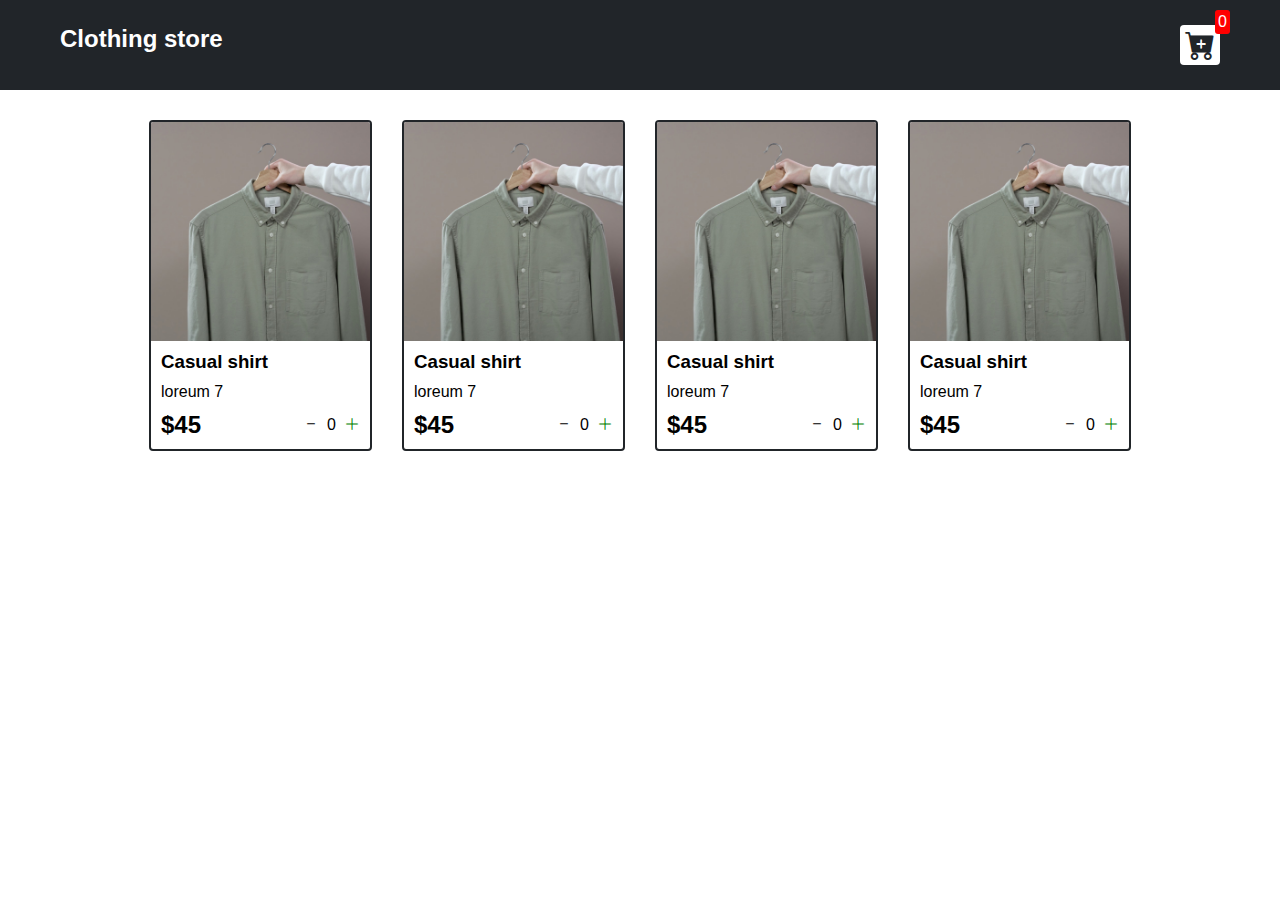
==== index.html @ 443152c6 "setup" ====
<html lang="en">
<head>
    <meta charset="UTF-8">
    <meta http-equiv="X-UA-Compatible" content="IE=edge">
    <meta name="viewport" content="width=device-width, initial-scale=1.0">
    <title>Javascript css</title>
    <link rel="stylesheet" href="./src/styles.css"/>
    <link rel="stylesheet" href="https://cdn.jsdelivr.net/npm/bootstrap-icons@1.8.3/font/bootstrap-icons.css">
</head>
<body>
    <div class="navbar">
        <h2>Clothing store</h2>
        <div class="cart">
            <i class="bi bi-cart-plus-fill"></i>
            <div class="cartAmount">0</div>
        </div>
    </div>
    <div class="shop" id="shop">
        <div class="item">
         <img width = '220' src="images/img-1.jpg" alt="shirt">
         <div class="details">
             <h3>Casual shirt</h3>
             <p>loreum 7</p>
             <div class="price-quantity">
                 <h2>$45</h2>
                 <div class="buttons">
                    <i class="bi bi-dash"></i>
                    <div class="quantity">0</div>
                    <i class="bi bi-plus-lg"></i> 
                 </div>
             </div>
         </div>
        </div>
        <div class="item">
            <img width = '220' src="images/img-1.jpg" alt="shirt">
            <div class="details">
                <h3>Casual shirt</h3>
                <p>loreum 7</p>
                <div class="price-quantity">
                    <h2>$45</h2>
                    <div class="buttons">
                       <i class="bi-dash"></i>
                       <div class="quantity">0</div>
                       <i class="bi-plus-lg"></i> 
                    </div>
                </div>
            </div>
        </div>
        <div class="item">
            <img width = '220' src="images/img-1.jpg" alt="shirt">
            <div class="details">
                <h3>Casual shirt</h3>
                <p>loreum 7</p>
                <div class="price-quantity">
                    <h2>$45</h2>
                    <div class="buttons">
                       <i class="bi-dash"></i>
                       <div class="quantity">0</div>
                       <i class="bi-plus-lg"></i> 
                    </div>
                </div>
            </div>
        </div>
        <div class="item">
            <img width = '220' src="images/img-1.jpg" alt="shirt">
            <div class="details">
                <h3>Casual shirt</h3>
                <p>loreum 7</p>
                <div class="price-quantity">
                    <h2>$45</h2>
                    <div class="buttons">
                       <i class="bi-dash"></i>
                       <div class="quantity">0</div>
                       <i class="bi-plus-lg"></i> 
                    </div>
                </div>
            </div>
        </div>
    </div>
</body>
</html>
---- src/styles.css ----
* {
    margin: 0;
    padding: 0;
    box-sizing: border-box;
  }
  
  body {
    font-family: sans-serif;
  }
  
  i {
    cursor: pointer;
  }
  
  a {
    text-decoration: none;
    color: white;
  }
  
  
  
  .navbar {
    display: flex;
    flex-direction: row;
    justify-content: space-between;
    background-color: #212529;
    color: white;
    padding: 25px 60px;
    margin-bottom: 30px;
  }
  .cart {
    position: relative;
    background-color: #fff;
    color: #212529;
    font-size: 30px;
    padding: 5px;
    border-radius: 4px;
  }
  
  .cartAmount {
    position: absolute;
    top: -15px;
    right: -10px;
    font-size: 16px;
    background-color: red;
    color: white;
    padding: 3px;
    border-radius: 3px;
  }
  .shop {
    display: grid;
    grid-template-columns: repeat(4, 223px);
    gap: 30px;
    justify-content: center;
    margin-bottom: 50px;
  }
  @media (max-width: 1000px) {
    .shop {
      grid-template-columns: repeat(2, 223px);
    }
  }
  
  @media (max-width: 500px) {
    .shop {
      grid-template-columns: repeat(1, 223px);
    }
  }
  
  .item {
    border: 2px solid #212529;
    border-radius: 4px;
  }
  .item img {
    width: 100%;
    border-radius: 2px 2px 0 0;
  }
  
  .details {
    display: flex;
    flex-direction: column;
    padding: 10px;
    gap: 10px;
  }
  
  .price-quantity {
    display: flex;
    flex-direction: row;
    justify-content: space-between;
    align-items: center;
  }
  
  .buttons {
    display: flex;
    flex-direction: row;
    gap: 8px;
    font-size: 16px;
  }
  
  .bi-dash-lg {
    color: red;
  }
  
  .bi-plus-lg {
    color: green;
  }
  
  /**
  * ! style rules for label and some buttons
  **/
  
  .text-center {
    text-align: center;
    margin-bottom: 20px;
  }
  
  .HomeBtn,
  .checkout,
  .removeAll {
    background-color: #212529;
    color: white;
    border: none;
    padding: 6px;
    border-radius: 3px;
    cursor: pointer;
    margin-top: 10px;
  }
  
  .checkout {
    background-color: green;
  }
  .removeAll {
    background-color: red;
  }
  .bi-x-lg {
    color: red;
    font-weight: bold;
  }
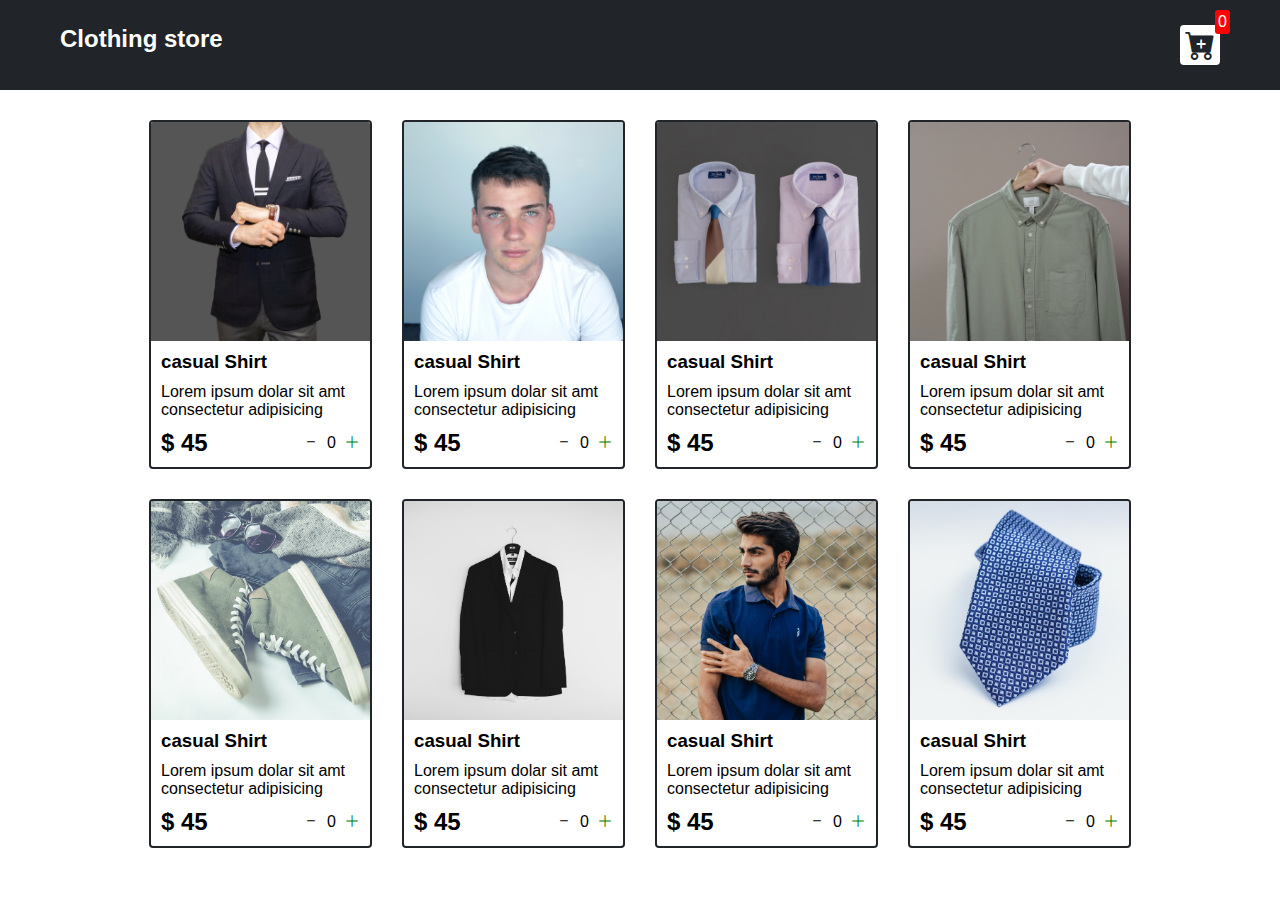
==== commit 21f690ae: "products and cart fuctionality" ====
--- a/index.html
+++ b/index.html
@@ -12,70 +12,12 @@
         <h2>Clothing store</h2>
         <div class="cart">
             <i class="bi bi-cart-plus-fill"></i>
-            <div class="cartAmount">0</div>
+            <div id= 'cartAmount' class="cartAmount">0</div>
         </div>
     </div>
     <div class="shop" id="shop">
-        <div class="item">
-         <img width = '220' src="images/img-1.jpg" alt="shirt">
-         <div class="details">
-             <h3>Casual shirt</h3>
-             <p>loreum 7</p>
-             <div class="price-quantity">
-                 <h2>$45</h2>
-                 <div class="buttons">
-                    <i class="bi bi-dash"></i>
-                    <div class="quantity">0</div>
-                    <i class="bi bi-plus-lg"></i> 
-                 </div>
-             </div>
-         </div>
-        </div>
-        <div class="item">
-            <img width = '220' src="images/img-1.jpg" alt="shirt">
-            <div class="details">
-                <h3>Casual shirt</h3>
-                <p>loreum 7</p>
-                <div class="price-quantity">
-                    <h2>$45</h2>
-                    <div class="buttons">
-                       <i class="bi-dash"></i>
-                       <div class="quantity">0</div>
-                       <i class="bi-plus-lg"></i> 
-                    </div>
-                </div>
-            </div>
-        </div>
-        <div class="item">
-            <img width = '220' src="images/img-1.jpg" alt="shirt">
-            <div class="details">
-                <h3>Casual shirt</h3>
-                <p>loreum 7</p>
-                <div class="price-quantity">
-                    <h2>$45</h2>
-                    <div class="buttons">
-                       <i class="bi-dash"></i>
-                       <div class="quantity">0</div>
-                       <i class="bi-plus-lg"></i> 
-                    </div>
-                </div>
-            </div>
-        </div>
-        <div class="item">
-            <img width = '220' src="images/img-1.jpg" alt="shirt">
-            <div class="details">
-                <h3>Casual shirt</h3>
-                <p>loreum 7</p>
-                <div class="price-quantity">
-                    <h2>$45</h2>
-                    <div class="buttons">
-                       <i class="bi-dash"></i>
-                       <div class="quantity">0</div>
-                       <i class="bi-plus-lg"></i> 
-                    </div>
-                </div>
-            </div>
-        </div>
+        
     </div>
 </body>
+<script src="src/main.js"></script>
 </html>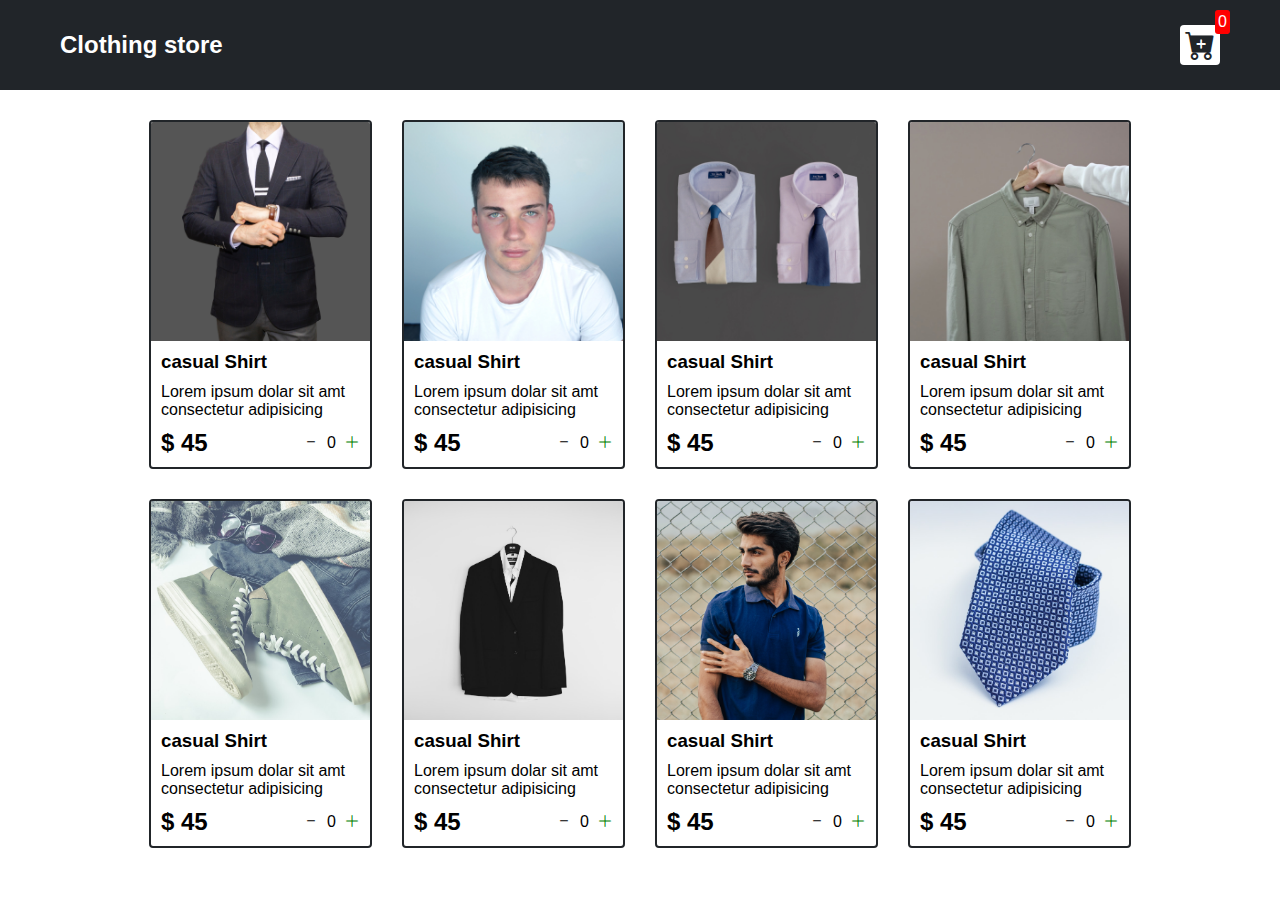
==== commit 43911911: "final file" ====
--- a/index.html
+++ b/index.html
@@ -1,23 +1,29 @@
 <html lang="en">
-<head>
-    <meta charset="UTF-8">
-    <meta http-equiv="X-UA-Compatible" content="IE=edge">
-    <meta name="viewport" content="width=device-width, initial-scale=1.0">
-    <title>Javascript css</title>
-    <link rel="stylesheet" href="./src/styles.css"/>
-    <link rel="stylesheet" href="https://cdn.jsdelivr.net/npm/bootstrap-icons@1.8.3/font/bootstrap-icons.css">
-</head>
-<body>
+  <head>
+    <meta charset="UTF-8" />
+    <meta http-equiv="X-UA-Compatible" content="IE=edge" />
+    <meta name="viewport" content="width=device-width, initial-scale=1.0" />
+    <title>Cart</title>
+    <link rel="stylesheet" href="./src/styles.css" />
+    <link
+      rel="stylesheet"
+      href="https://cdn.jsdelivr.net/npm/bootstrap-icons@1.8.3/font/bootstrap-icons.css"
+    />
+  </head>
+  <body>
     <div class="navbar">
+      <a href="index.html">
         <h2>Clothing store</h2>
-        <div class="cart">
-            <i class="bi bi-cart-plus-fill"></i>
-            <div id= 'cartAmount' class="cartAmount">0</div>
-        </div>
+      </a>
+      <a href="cart.html">
+      <div class="cart">
+        <i class="bi bi-cart-plus-fill"></i>
+        <div id="cartAmount" class="cartAmount">0</div>
+      </div>
+    </a>
     </div>
-    <div class="shop" id="shop">
-        
-    </div>
-</body>
-<script src="src/main.js"></script>
-</html>+    <div class="shop" id="shop"></div>
+  </body>
+  <script src="src/Data.js"></script>
+  <script src="src/main.js"></script>
+</html>
--- a/src/styles.css
+++ b/src/styles.css
@@ -27,6 +27,7 @@
     color: white;
     padding: 25px 60px;
     margin-bottom: 30px;
+    align-items: center;
   }
   .cart {
     position: relative;
@@ -135,4 +136,44 @@
     color: red;
     font-weight: bold;
   }
-  +  /**
+* ! style rules for shopping-cart
+**/
+
+.shopping-cart {
+  display: grid;
+  grid-template-columns: repeat(1, 320px);
+  justify-content: center;
+  gap: 15px;
+}
+
+/**
+* ! style rules for cart-item
+**/
+
+.cart-item {
+  border: 2px solid #212529;
+  border-radius: 5px;
+  display: flex;
+}
+
+.title-price-product {
+  width: 195px;
+  display: flex;
+  align-items: center;
+  justify-content: space-between;
+  /* border: 2px solid red; */
+}
+
+.title-price {
+  display: flex;
+  align-items: center;
+  gap: 10px;
+}
+
+.cart-item-price {
+  background-color: #212529;
+  color: white;
+  border-radius: 4px;
+  padding: 3px 6px;
+}
